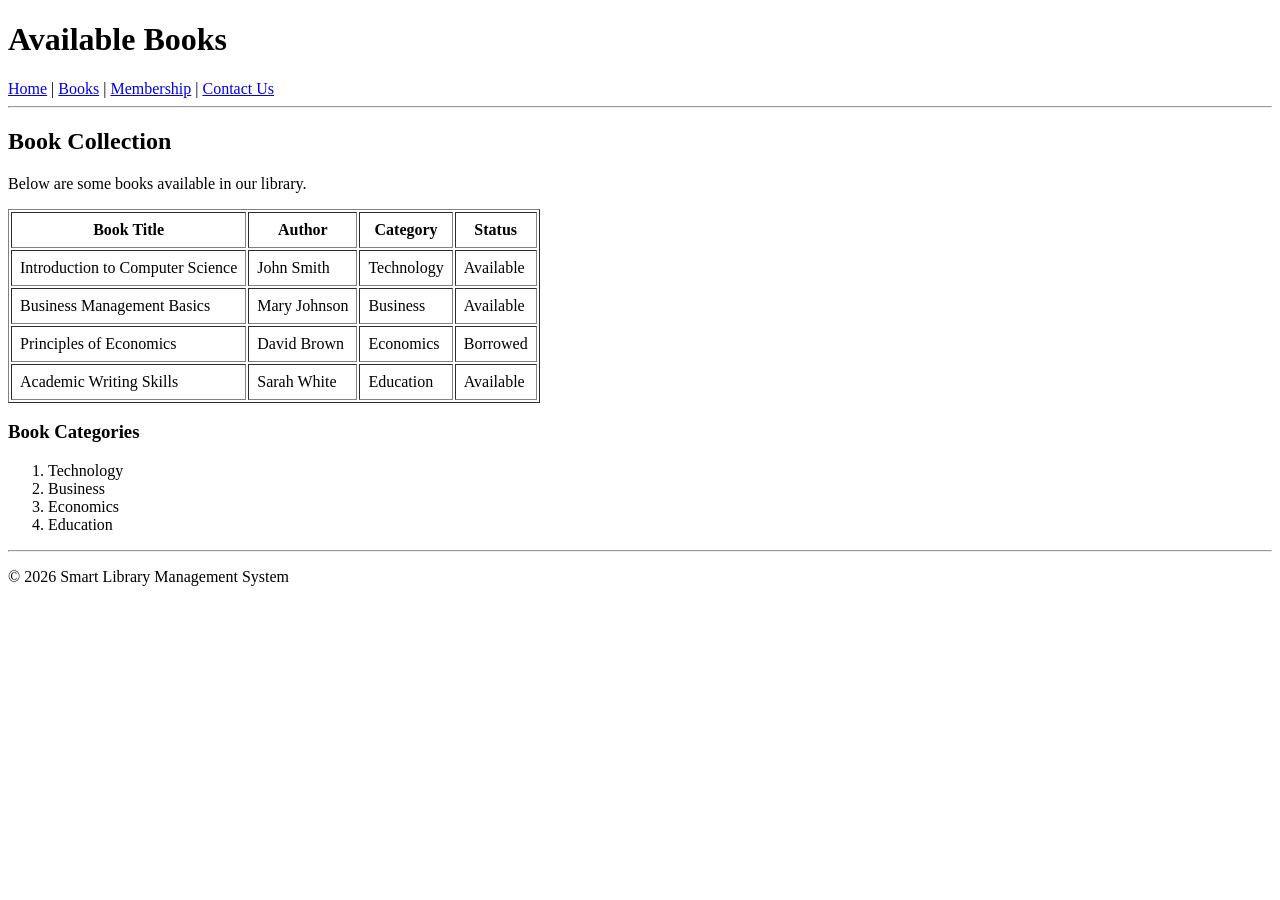
==== books.html @ 536e5e2e "Initial commit" ====
<!DOCTYPE html>
<html>
<head>
    <title>Available Books</title>
</head>
<body>

    <h1>Available Books</h1>

    <nav>
        <a href="index.html">Home</a> |
        <a href="books.html">Books</a> |
        <a href="membership.html">Membership</a> |
        <a href="contact.html">Contact Us</a>
    </nav>

    <hr>

    <h2>Book Collection</h2>

    <p>Below are some books available in our library.</p>

    <table border="1" cellpadding="8">
        <tr>
            <th>Book Title</th>
            <th>Author</th>
            <th>Category</th>
            <th>Status</th>
        </tr>

        <tr>
            <td>Introduction to Computer Science</td>
            <td>John Smith</td>
            <td>Technology</td>
            <td>Available</td>
        </tr>

        <tr>
            <td>Business Management Basics</td>
            <td>Mary Johnson</td>
            <td>Business</td>
            <td>Available</td>
        </tr>

        <tr>
            <td>Principles of Economics</td>
            <td>David Brown</td>
            <td>Economics</td>
            <td>Borrowed</td>
        </tr>

        <tr>
            <td>Academic Writing Skills</td>
            <td>Sarah White</td>
            <td>Education</td>
            <td>Available</td>
        </tr>
    </table>

    <h3>Book Categories</h3>
    <ol>
        <li>Technology</li>
        <li>Business</li>
        <li>Economics</li>
        <li>Education</li>
    </ol>

    <footer>
        <hr>
        <p>&copy; 2026 Smart Library Management System</p>
    </footer>

</body>
</html>
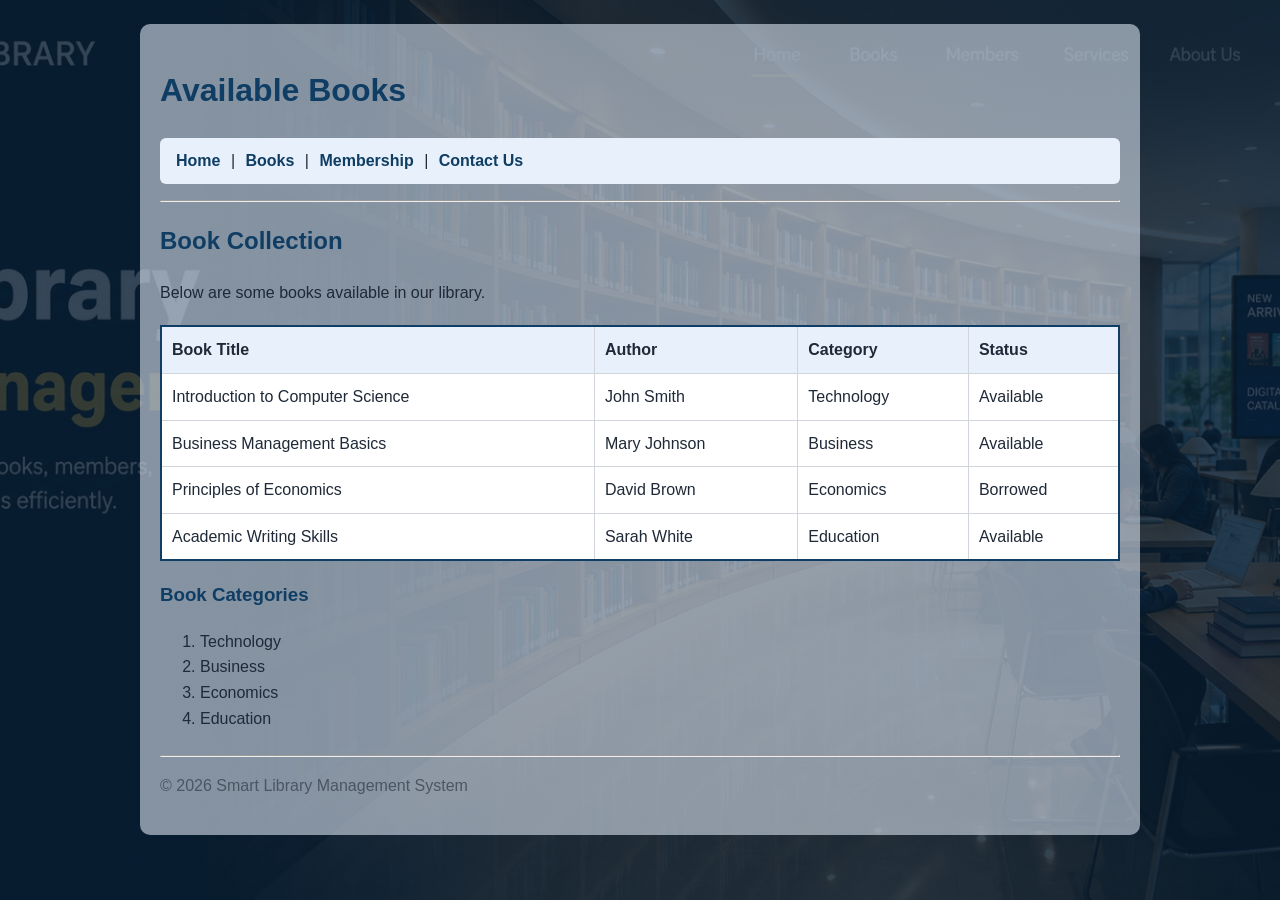
==== commit 33d14137: "Updated library website and added CSS styling" ====
--- a/books.html
+++ b/books.html
@@ -2,6 +2,7 @@
 <html>
 <head>
     <title>Available Books</title>
+    <link rel="stylesheet" href="styles.css">
 </head>
 <body>
 
--- a/styles.css
+++ b/styles.css
@@ -0,0 +1,141 @@
+body {
+    font-family: Arial, sans-serif;
+    line-height: 1.6;
+    max-width: 960px;
+    margin: 0 auto;
+    padding: 20px;
+    background-color: #f7f9fc;
+    color: #1f2937;
+}
+
+html {
+    background: linear-gradient(rgba(8, 30, 50, 0.82), rgba(8, 30, 50, 0.82)),
+        url("images/library.png") center / cover no-repeat fixed;
+}
+
+body {
+    background-color: rgba(210, 220, 232, 0.62);
+    border-radius: 10px;
+    margin-top: 24px;
+    margin-bottom: 24px;
+}
+
+h1,
+h2,
+h3 {
+    color: #0f3d63;
+}
+
+a:link {
+    color: #0f3d63;
+}
+
+a:visited {
+    color: #375a7a;
+}
+
+a:hover {
+    color: #0b2f4d;
+    text-decoration: underline;
+}
+
+a:active {
+    color: #0a2238;
+}
+
+nav {
+    margin: 10px 0 16px;
+    padding: 10px;
+    background-color: #e8f1fb;
+    border-radius: 6px;
+}
+
+nav a {
+    color: #0f3d63;
+    text-decoration: none;
+    font-weight: 600;
+    margin: 0 6px;
+}
+
+nav a:hover {
+    text-decoration: underline;
+}
+
+img {
+    max-width: 100%;
+    height: auto;
+    border-radius: 8px;
+}
+
+table {
+    width: 100%;
+    border-collapse: collapse;
+    margin: 20px 0 18px;
+    background: #ffffff;
+    border: 2px solid #0f3d63;
+}
+
+th,
+td {
+    border: 1px solid #d1d5db;
+    padding: 10px;
+    text-align: left;
+}
+
+th {
+    background-color: #e8f1fb;
+}
+
+form {
+    background: #ffffff;
+    padding: 16px;
+    border: 1px solid #d1d5db;
+    border-radius: 8px;
+}
+
+input,
+textarea,
+button {
+    font: inherit;
+}
+
+input[type="text"],
+input[type="email"],
+input[type="tel"],
+textarea {
+    width: 100%;
+    max-width: 460px;
+    padding: 8px;
+    border: 1px solid #c7d2de;
+    border-radius: 4px;
+    box-sizing: border-box;
+}
+
+button {
+    background-color: #0f3d63;
+    color: #ffffff;
+    border: none;
+    padding: 9px 14px;
+    border-radius: 4px;
+    cursor: pointer;
+    margin-right: 8px;
+}
+
+button:hover {
+    background-color: #0b2f4d;
+}
+
+footer {
+    margin-top: 24px;
+    color: #4b5563;
+}
+
+@media (max-width: 640px) {
+    body {
+        padding: 14px;
+    }
+
+    nav {
+        line-height: 2;
+    }
+}
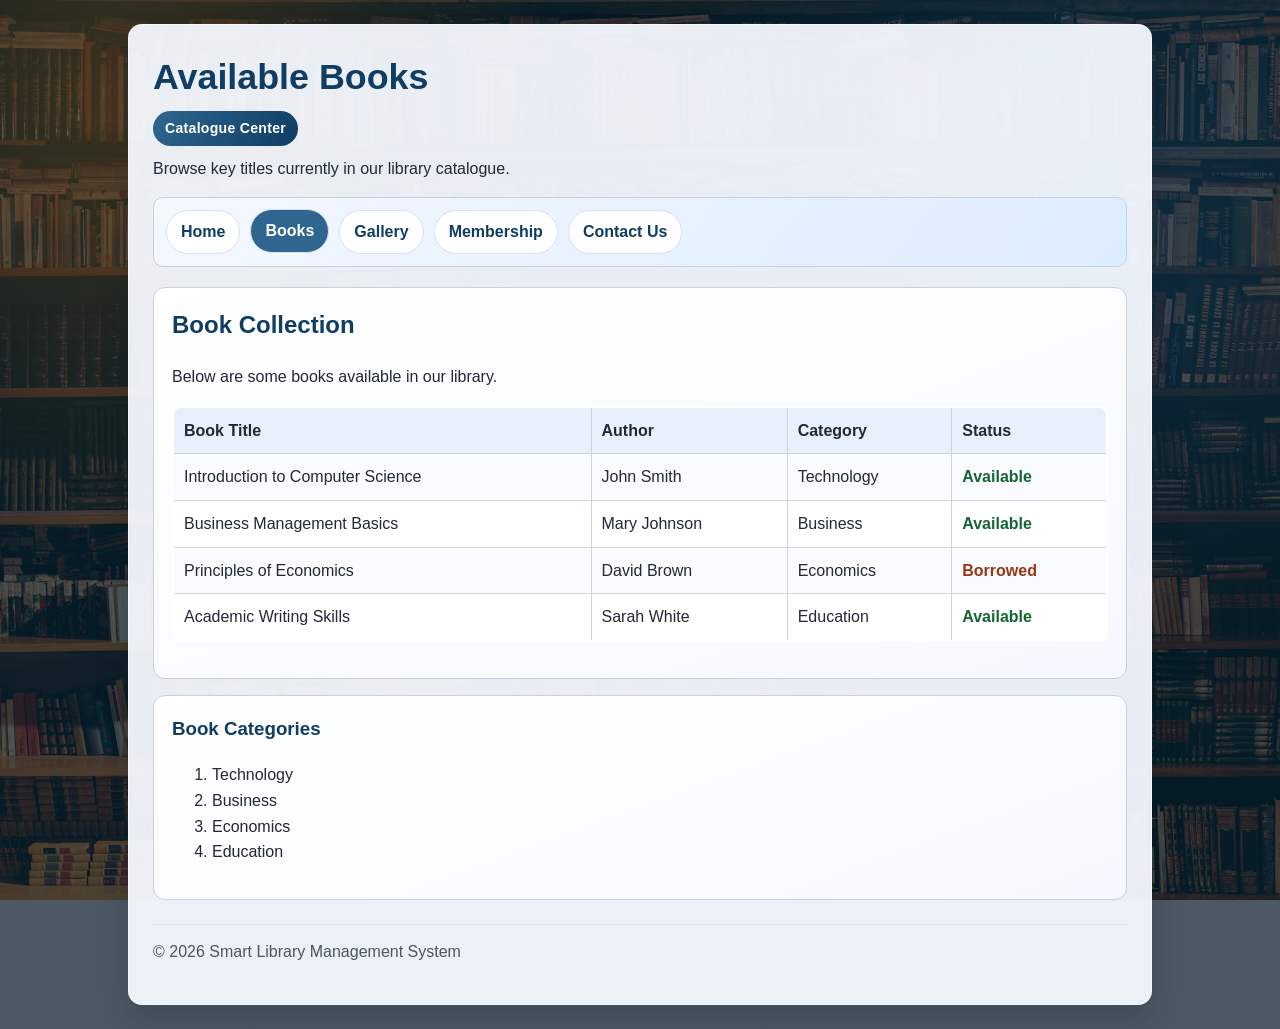
==== commit 44717993: "Updated library website and added CSS styling" ====
--- a/books.html
+++ b/books.html
@@ -7,21 +7,24 @@
 <body>
 
     <h1>Available Books</h1>
+    <p class="page-ribbon">Catalogue Center</p>
+    <p>Browse key titles currently in our library catalogue.</p>
 
     <nav>
-        <a href="index.html">Home</a> |
-        <a href="books.html">Books</a> |
-        <a href="membership.html">Membership</a> |
-        <a href="contact.html">Contact Us</a>
+        <div class="nav-links">
+            <a href="index.html">Home</a>
+            <a class="active" href="books.html">Books</a>
+            <a href="gallery.html">Gallery</a>
+            <a href="membership.html">Membership</a>
+            <a href="contact.html">Contact Us</a>
+        </div>
     </nav>
 
-    <hr>
+    <section class="content-card">
+        <h2>Book Collection</h2>
+        <p>Below are some books available in our library.</p>
 
-    <h2>Book Collection</h2>
-
-    <p>Below are some books available in our library.</p>
-
-    <table border="1" cellpadding="8">
+    <table>
         <tr>
             <th>Book Title</th>
             <th>Author</th>
@@ -33,41 +36,44 @@
             <td>Introduction to Computer Science</td>
             <td>John Smith</td>
             <td>Technology</td>
-            <td>Available</td>
+            <td><span class="status-available">Available</span></td>
         </tr>
 
         <tr>
             <td>Business Management Basics</td>
             <td>Mary Johnson</td>
             <td>Business</td>
-            <td>Available</td>
+            <td><span class="status-available">Available</span></td>
         </tr>
 
         <tr>
             <td>Principles of Economics</td>
             <td>David Brown</td>
             <td>Economics</td>
-            <td>Borrowed</td>
+            <td><span class="status-borrowed">Borrowed</span></td>
         </tr>
 
         <tr>
             <td>Academic Writing Skills</td>
             <td>Sarah White</td>
             <td>Education</td>
-            <td>Available</td>
+            <td><span class="status-available">Available</span></td>
         </tr>
     </table>
 
-    <h3>Book Categories</h3>
-    <ol>
-        <li>Technology</li>
-        <li>Business</li>
-        <li>Economics</li>
-        <li>Education</li>
-    </ol>
+    </section>
+
+    <section class="section-card">
+        <h3>Book Categories</h3>
+        <ol>
+            <li>Technology</li>
+            <li>Business</li>
+            <li>Economics</li>
+            <li>Education</li>
+        </ol>
+    </section>
 
     <footer>
-        <hr>
         <p>&copy; 2026 Smart Library Management System</p>
     </footer>
 
--- a/styles.css
+++ b/styles.css
@@ -1,64 +1,166 @@
+:root {
+    --brand-deep: #0f3d63;
+    --brand-mid: #2f6690;
+    --brand-light: #e8f1fb;
+    --accent: #d97706;
+    --text-main: #1f2937;
+    --surface: #ffffff;
+    --surface-soft: #f5f9ff;
+    --border: #c7d2de;
+}
+
+* {
+    box-sizing: border-box;
+}
+
+html {
+    background:
+        radial-gradient(circle at 10% 10%, rgba(217, 119, 6, 0.25), transparent 30%),
+        radial-gradient(circle at 85% 20%, rgba(47, 102, 144, 0.25), transparent 32%),
+        linear-gradient(rgba(7, 25, 40, 0.72), rgba(7, 25, 40, 0.72)),
+        url("images/library-bg.jpg") center / cover no-repeat fixed;
+}
+
 body {
-    font-family: Arial, sans-serif;
+    font-family: "Segoe UI", Tahoma, Geneva, Verdana, sans-serif;
     line-height: 1.6;
-    max-width: 960px;
-    margin: 0 auto;
-    padding: 20px;
-    background-color: #f7f9fc;
-    color: #1f2937;
-}
-
-html {
-    background: linear-gradient(rgba(8, 30, 50, 0.82), rgba(8, 30, 50, 0.82)),
-        url("images/library.png") center / cover no-repeat fixed;
-}
-
-body {
-    background-color: rgba(210, 220, 232, 0.62);
-    border-radius: 10px;
-    margin-top: 24px;
-    margin-bottom: 24px;
+    max-width: 1024px;
+    margin: 24px auto;
+    padding: 24px;
+    color: var(--text-main);
+    background: rgba(245, 249, 255, 0.95);
+    border-radius: 14px;
+    border: 1px solid rgba(255, 255, 255, 0.45);
+    box-shadow: 0 16px 32px rgba(4, 24, 42, 0.2);
+    animation: fade-up 0.6s ease-out;
 }
 
 h1,
 h2,
 h3 {
-    color: #0f3d63;
-}
-
-a:link {
-    color: #0f3d63;
-}
-
-a:visited {
-    color: #375a7a;
+    color: var(--brand-deep);
+    margin-top: 0;
+}
+
+h1 {
+    font-size: clamp(1.8rem, 2.8vw, 2.4rem);
+    margin-bottom: 0.3rem;
+}
+
+.page-ribbon {
+    display: inline-block;
+    margin: 0 0 10px;
+    padding: 6px 12px;
+    border-radius: 999px;
+    font-size: 0.88rem;
+    font-weight: 700;
+    letter-spacing: 0.02em;
+    color: #ffffff;
+    background: linear-gradient(120deg, var(--brand-mid), var(--brand-deep));
+}
+
+p {
+    margin-top: 0;
+}
+
+.intro-panel,
+.content-card,
+.section-card {
+    background: linear-gradient(160deg, var(--surface), var(--surface-soft));
+    border: 1px solid var(--border);
+    border-radius: 12px;
+    padding: 18px;
+    margin: 16px 0;
+}
+
+.intro-panel {
+    display: flex;
+    align-items: center;
+    gap: 16px;
+}
+
+.stats-strip {
+    display: grid;
+    grid-template-columns: repeat(3, minmax(0, 1fr));
+    gap: 10px;
+    margin: 14px 0;
+}
+
+.stat-pill {
+    background: #ffffff;
+    border: 1px solid var(--border);
+    border-radius: 10px;
+    padding: 10px;
+    text-align: center;
+}
+
+.stat-pill strong {
+    display: block;
+    font-size: 1.15rem;
+    color: var(--brand-deep);
+}
+
+.icon-badge {
+    display: inline-flex;
+    align-items: center;
+    justify-content: center;
+    width: 30px;
+    height: 30px;
+    margin-right: 8px;
+    border-radius: 50%;
+    background: var(--brand-mid);
+    color: #ffffff;
+    font-weight: 700;
+    font-size: 0.85rem;
+}
+
+.intro-panel img {
+    width: 130px;
+    height: 130px;
+    object-fit: cover;
+    border-radius: 14px;
+    border: 3px solid #fff;
+    box-shadow: 0 8px 18px rgba(15, 61, 99, 0.2);
+}
+
+a {
+    color: var(--brand-deep);
 }
 
 a:hover {
-    color: #0b2f4d;
-    text-decoration: underline;
-}
-
-a:active {
-    color: #0a2238;
+    color: var(--accent);
 }
 
 nav {
-    margin: 10px 0 16px;
-    padding: 10px;
-    background-color: #e8f1fb;
-    border-radius: 6px;
-}
-
-nav a {
-    color: #0f3d63;
+    margin: 14px 0 20px;
+    padding: 12px;
+    background: linear-gradient(130deg, #f4f8ff, #dcecff);
+    border: 1px solid var(--border);
+    border-radius: 10px;
+}
+
+.nav-links {
+    display: flex;
+    flex-wrap: wrap;
+    gap: 10px;
+}
+
+.nav-links a {
     text-decoration: none;
-    font-weight: 600;
-    margin: 0 6px;
-}
-
-nav a:hover {
-    text-decoration: underline;
+    font-weight: 700;
+    padding: 8px 14px;
+    border-radius: 999px;
+    color: var(--brand-deep);
+    background: #ffffff;
+    border: 1px solid #d8e2ef;
+    transition: transform 0.2s ease, background-color 0.2s ease, color 0.2s ease;
+}
+
+.nav-links a:hover,
+.nav-links a.active {
+    background: var(--brand-mid);
+    color: #ffffff;
+    transform: translateY(-1px);
 }
 
 img {
@@ -70,9 +172,11 @@
 table {
     width: 100%;
     border-collapse: collapse;
-    margin: 20px 0 18px;
+    margin: 16px 0 18px;
     background: #ffffff;
-    border: 2px solid #0f3d63;
+    border: 2px solid var(--brand-deep);
+    border-radius: 8px;
+    overflow: hidden;
 }
 
 th,
@@ -83,14 +187,54 @@
 }
 
 th {
-    background-color: #e8f1fb;
+    background-color: var(--brand-light);
+}
+
+table tr:nth-child(even) {
+    background-color: #f9fbff;
+}
+
+table tr:not(:first-child):hover {
+    background-color: #eaf3ff;
+    transition: background-color 0.2s ease;
+}
+
+.status-available {
+    color: #166534;
+    font-weight: 700;
+}
+
+.status-borrowed {
+    color: #9a3412;
+    font-weight: 700;
 }
 
 form {
     background: #ffffff;
-    padding: 16px;
-    border: 1px solid #d1d5db;
-    border-radius: 8px;
+    padding: 18px;
+    border: 1px solid var(--border);
+    border-radius: 10px;
+}
+
+.form-grid {
+    display: grid;
+    grid-template-columns: repeat(2, minmax(0, 1fr));
+    gap: 14px;
+}
+
+.form-group {
+    display: flex;
+    flex-direction: column;
+    gap: 6px;
+}
+
+.form-group.full {
+    grid-column: 1 / -1;
+}
+
+label {
+    font-weight: 600;
+    color: #203245;
 }
 
 input,
@@ -104,38 +248,255 @@
 input[type="tel"],
 textarea {
     width: 100%;
-    max-width: 460px;
-    padding: 8px;
-    border: 1px solid #c7d2de;
-    border-radius: 4px;
-    box-sizing: border-box;
+    padding: 10px;
+    border: 1px solid var(--border);
+    border-radius: 6px;
+    background: #fff;
+}
+
+textarea {
+    min-height: 120px;
+    resize: vertical;
+}
+
+input:focus,
+textarea:focus {
+    outline: 2px solid rgba(47, 102, 144, 0.28);
+    border-color: var(--brand-mid);
+}
+
+.radio-row {
+    display: flex;
+    flex-wrap: wrap;
+    gap: 12px;
+    align-items: center;
+}
+
+.radio-row label {
+    font-weight: 500;
+}
+
+.form-actions {
+    margin-top: 14px;
+    display: flex;
+    flex-wrap: wrap;
+    gap: 10px;
 }
 
 button {
-    background-color: #0f3d63;
+    background-color: var(--brand-deep);
     color: #ffffff;
     border: none;
-    padding: 9px 14px;
-    border-radius: 4px;
+    padding: 10px 16px;
+    border-radius: 8px;
     cursor: pointer;
-    margin-right: 8px;
+    transition: transform 0.2s ease, background-color 0.2s ease;
+}
+
+.btn-link {
+    display: inline-block;
+    text-decoration: none;
+    background-color: var(--brand-deep);
+    color: #ffffff;
+    border: none;
+    padding: 10px 16px;
+    border-radius: 8px;
+    font-weight: 600;
+    transition: transform 0.2s ease, background-color 0.2s ease;
+}
+
+.btn-link.secondary {
+    background-color: #64748b;
+}
+
+.btn-link:hover {
+    background-color: #0b2f4d;
+    color: #ffffff;
+    transform: translateY(-1px);
+}
+
+.btn-link.secondary:hover {
+    background-color: #475569;
+}
+
+button.secondary {
+    background-color: #64748b;
 }
 
 button:hover {
     background-color: #0b2f4d;
+    transform: translateY(-1px);
+}
+
+button.secondary:hover {
+    background-color: #475569;
+}
+
+.feature-grid {
+    display: grid;
+    grid-template-columns: repeat(2, minmax(0, 1fr));
+    gap: 14px;
+}
+
+.gallery-grid {
+    display: grid;
+    grid-template-columns: repeat(3, minmax(0, 1fr));
+    gap: 20px;
+    align-items: stretch;
+}
+
+.flip-card {
+    perspective: 1000px;
+    min-height: 320px;
+    height: 320px;
+    animation: fade-up 0.55s ease both;
+    transition: transform 0.25s ease;
+    cursor: pointer;
+    position: relative;
+    overflow: hidden;
+    -webkit-tap-highlight-color: transparent;
+}
+
+.flip-card:nth-child(2) {
+    animation-delay: 0.12s;
+}
+
+.flip-card:nth-child(3) {
+    animation-delay: 0.24s;
+}
+
+.flip-card:hover {
+    transform: none;
+}
+
+.flip-card-inner {
+    position: relative;
+    width: 100%;
+    height: 100%;
+    transition: transform 0.7s ease;
+    transform-style: preserve-3d;
+    transform-origin: center center;
+}
+
+.flip-card:hover .flip-card-inner {
+    transform: rotateY(180deg);
+}
+
+.flip-card:active .flip-card-inner,
+.flip-card:focus .flip-card-inner,
+.flip-card:focus-within .flip-card-inner {
+    transform: rotateY(180deg);
+}
+
+.flip-card:focus {
+    outline: 2px solid rgba(47, 102, 144, 0.45);
+    outline-offset: 0;
+}
+
+.flip-card-front,
+.flip-card-back {
+    position: absolute;
+    top: 0;
+    left: 0;
+    width: 100%;
+    height: 100%;
+    border-radius: 12px;
+    overflow: hidden;
+    backface-visibility: hidden;
+    border: 1px solid var(--border);
+    box-shadow: 0 10px 18px rgba(15, 61, 99, 0.15);
+}
+
+.flip-card-front {
+    background: #ffffff;
+    margin: 0;
+    display: flex;
+    flex-direction: column;
+    position: relative;
+}
+
+.flip-card-front img {
+    width: 100%;
+    height: 74%;
+    object-fit: cover;
+    border-radius: 0;
+    display: block;
+}
+
+.flip-card-front figcaption {
+    padding: 10px;
+    font-weight: 700;
+    color: var(--brand-deep);
+}
+
+.flip-card-back {
+    transform: rotateY(180deg);
+    padding: 14px;
+    background: linear-gradient(150deg, #1d4f77, #0f3d63);
+    color: #ffffff;
+    display: flex;
+    flex-direction: column;
+    justify-content: center;
+    gap: 8px;
+}
+
+.contact-list {
+    display: grid;
+    gap: 8px;
 }
 
 footer {
     margin-top: 24px;
     color: #4b5563;
+    border-top: 1px solid #d8e2ef;
+    padding-top: 14px;
+}
+
+@keyframes fade-up {
+    from {
+        opacity: 0;
+        transform: translateY(12px);
+    }
+
+    to {
+        opacity: 1;
+        transform: translateY(0);
+    }
+}
+
+@media (max-width: 860px) {
+    body {
+        padding: 16px;
+        margin: 14px;
+    }
+
+    .gallery-grid {
+        grid-template-columns: repeat(2, minmax(0, 1fr));
+    }
+
+    .feature-grid,
+    .form-grid {
+        grid-template-columns: 1fr;
+    }
+
+    .stats-strip {
+        grid-template-columns: 1fr;
+    }
+
 }
 
 @media (max-width: 640px) {
-    body {
-        padding: 14px;
-    }
-
-    nav {
-        line-height: 2;
+    .intro-panel {
+        flex-direction: column;
+        text-align: center;
+    }
+
+    .gallery-grid {
+        grid-template-columns: 1fr;
+    }
+
+    .nav-links a {
+        flex: 1 1 100%;
+        text-align: center;
     }
 }
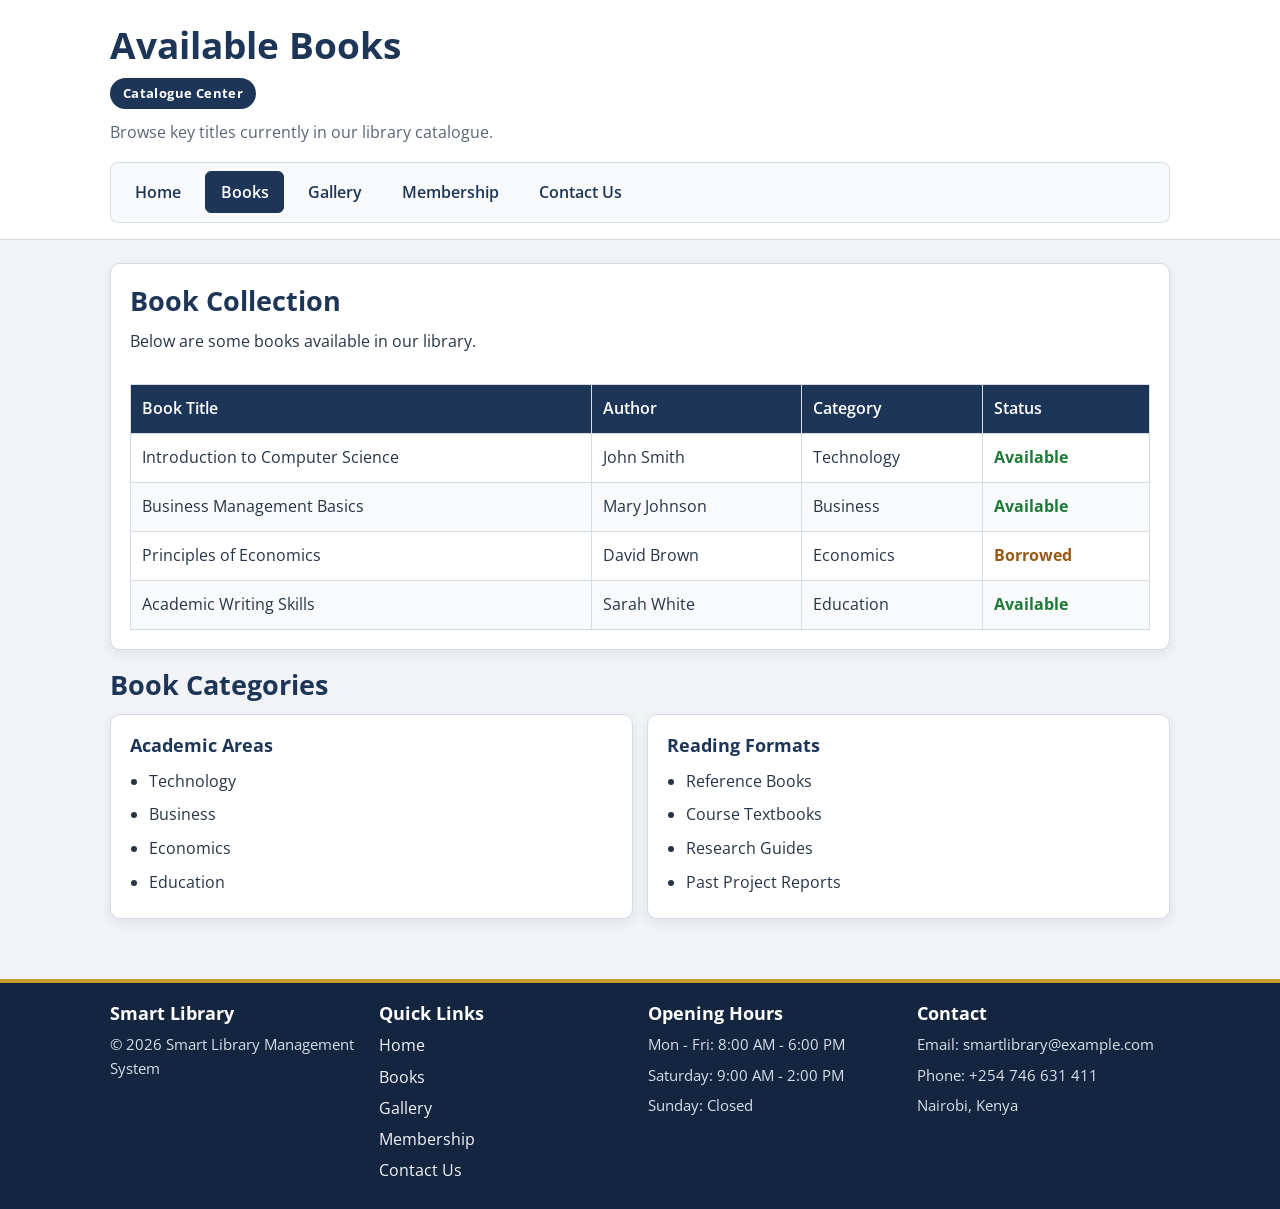
==== commit 4ab9330f: "Updated the gallery page with high-quality, project-matching library images, improved card descripti" ====
--- a/books.html
+++ b/books.html
@@ -1,81 +1,131 @@
 <!DOCTYPE html>
-<html>
+<html lang="en">
 <head>
+    <meta charset="UTF-8">
+    <meta name="viewport" content="width=device-width, initial-scale=1.0">
     <title>Available Books</title>
     <link rel="stylesheet" href="styles.css">
 </head>
 <body>
+    <header class="site-header">
+        <div class="site-container">
+            <h1>Available Books</h1>
+            <p class="page-ribbon">Catalogue Center</p>
+            <p class="intro-text">Browse key titles currently in our library catalogue.</p>
 
-    <h1>Available Books</h1>
-    <p class="page-ribbon">Catalogue Center</p>
-    <p>Browse key titles currently in our library catalogue.</p>
+            <nav class="site-nav" aria-label="Main navigation">
+                <a href="index.html">Home</a>
+                <a class="active" href="books.html">Books</a>
+                <a href="gallery.html">Gallery</a>
+                <a href="membership.html">Membership</a>
+                <a href="contact.html">Contact Us</a>
+            </nav>
+        </div>
+    </header>
 
-    <nav>
-        <div class="nav-links">
-            <a href="index.html">Home</a>
-            <a class="active" href="books.html">Books</a>
-            <a href="gallery.html">Gallery</a>
-            <a href="membership.html">Membership</a>
-            <a href="contact.html">Contact Us</a>
+    <main class="site-container">
+        <section class="content-card">
+            <h2>Book Collection</h2>
+            <p>Below are some books available in our library.</p>
+
+            <div class="table-wrap">
+                <table>
+                    <thead>
+                        <tr>
+                            <th>Book Title</th>
+                            <th>Author</th>
+                            <th>Category</th>
+                            <th>Status</th>
+                        </tr>
+                    </thead>
+                    <tbody>
+                        <tr>
+                            <td>Introduction to Computer Science</td>
+                            <td>John Smith</td>
+                            <td>Technology</td>
+                            <td><span class="status-available">Available</span></td>
+                        </tr>
+                        <tr>
+                            <td>Business Management Basics</td>
+                            <td>Mary Johnson</td>
+                            <td>Business</td>
+                            <td><span class="status-available">Available</span></td>
+                        </tr>
+                        <tr>
+                            <td>Principles of Economics</td>
+                            <td>David Brown</td>
+                            <td>Economics</td>
+                            <td><span class="status-borrowed">Borrowed</span></td>
+                        </tr>
+                        <tr>
+                            <td>Academic Writing Skills</td>
+                            <td>Sarah White</td>
+                            <td>Education</td>
+                            <td><span class="status-available">Available</span></td>
+                        </tr>
+                    </tbody>
+                </table>
+            </div>
+        </section>
+
+        <section>
+            <h2>Book Categories</h2>
+            <div class="feature-grid two-col">
+                <article class="section-card">
+                    <h3>Academic Areas</h3>
+                    <ul class="category-list">
+                        <li>Technology</li>
+                        <li>Business</li>
+                        <li>Economics</li>
+                        <li>Education</li>
+                    </ul>
+                </article>
+
+                <article class="section-card">
+                    <h3>Reading Formats</h3>
+                    <ul class="category-list">
+                        <li>Reference Books</li>
+                        <li>Course Textbooks</li>
+                        <li>Research Guides</li>
+                        <li>Past Project Reports</li>
+                    </ul>
+                </article>
+            </div>
+        </section>
+    </main>
+
+    <footer class="site-footer">
+        <div class="site-container footer-grid">
+            <section>
+                <h3>Smart Library</h3>
+                <p>&copy; 2026 Smart Library Management System</p>
+            </section>
+
+            <section>
+                <h3>Quick Links</h3>
+                <ul>
+                    <li><a href="index.html">Home</a></li>
+                    <li><a href="books.html">Books</a></li>
+                    <li><a href="gallery.html">Gallery</a></li>
+                    <li><a href="membership.html">Membership</a></li>
+                    <li><a href="contact.html">Contact Us</a></li>
+                </ul>
+            </section>
+
+            <section>
+                <h3>Opening Hours</h3>
+                <p>Mon - Fri: 8:00 AM - 6:00 PM</p>
+                <p>Saturday: 9:00 AM - 2:00 PM</p>
+                <p>Sunday: Closed</p>
+            </section>
+
+            <section>
+                <h3>Contact</h3>
+                <p>Email: smartlibrary@example.com</p>
+                <p>Phone: +254 746 631 411</p>
+                <p>Nairobi, Kenya</p>
+            </section>
         </div>
-    </nav>
-
-    <section class="content-card">
-        <h2>Book Collection</h2>
-        <p>Below are some books available in our library.</p>
-
-    <table>
-        <tr>
-            <th>Book Title</th>
-            <th>Author</th>
-            <th>Category</th>
-            <th>Status</th>
-        </tr>
-
-        <tr>
-            <td>Introduction to Computer Science</td>
-            <td>John Smith</td>
-            <td>Technology</td>
-            <td><span class="status-available">Available</span></td>
-        </tr>
-
-        <tr>
-            <td>Business Management Basics</td>
-            <td>Mary Johnson</td>
-            <td>Business</td>
-            <td><span class="status-available">Available</span></td>
-        </tr>
-
-        <tr>
-            <td>Principles of Economics</td>
-            <td>David Brown</td>
-            <td>Economics</td>
-            <td><span class="status-borrowed">Borrowed</span></td>
-        </tr>
-
-        <tr>
-            <td>Academic Writing Skills</td>
-            <td>Sarah White</td>
-            <td>Education</td>
-            <td><span class="status-available">Available</span></td>
-        </tr>
-    </table>
-
-    </section>
-
-    <section class="section-card">
-        <h3>Book Categories</h3>
-        <ol>
-            <li>Technology</li>
-            <li>Business</li>
-            <li>Economics</li>
-            <li>Education</li>
-        </ol>
-    </section>
-
-    <footer>
-        <p>&copy; 2026 Smart Library Management System</p>
     </footer>
-
 </body>
 </html>
--- a/styles.css
+++ b/styles.css
@@ -1,240 +1,334 @@
+/* ==================================================
+   SMART LIBRARY CSS LAB STYLESHEET
+   One external stylesheet used across all pages
+   ================================================== */
+
+/* Google Font Import */
+@import url("https://fonts.googleapis.com/css2?family=Open+Sans:wght@400;600;700&display=swap");
+
+/* 1. Root Variables and Global Reset */
 :root {
-    --brand-deep: #0f3d63;
-    --brand-mid: #2f6690;
-    --brand-light: #e8f1fb;
-    --accent: #d97706;
-    --text-main: #1f2937;
-    --surface: #ffffff;
-    --surface-soft: #f5f9ff;
-    --border: #c7d2de;
+    --navy: #1d3557;
+    --navy-dark: #14263f;
+    --gold: #c79d32;
+    --white: #ffffff;
+    --light-grey: #f1f3f6;
+    --mid-grey: #d7dce3;
+    --text-main: #263445;
+    --text-soft: #5b6675;
+    --success: #1e7a37;
+    --warning: #9a5a15;
+    --shadow-soft: 0 4px 12px rgba(20, 38, 63, 0.08);
 }
 
 * {
     box-sizing: border-box;
 }
 
-html {
-    background:
-        radial-gradient(circle at 10% 10%, rgba(217, 119, 6, 0.25), transparent 30%),
-        radial-gradient(circle at 85% 20%, rgba(47, 102, 144, 0.25), transparent 32%),
-        linear-gradient(rgba(7, 25, 40, 0.72), rgba(7, 25, 40, 0.72)),
-        url("images/library-bg.jpg") center / cover no-repeat fixed;
-}
-
+html,
 body {
-    font-family: "Segoe UI", Tahoma, Geneva, Verdana, sans-serif;
+    margin: 0;
+    padding: 0;
+}
+
+body {
+    font-family: "Open Sans", sans-serif;
+    color: var(--text-main);
+    background: var(--light-grey);
     line-height: 1.6;
-    max-width: 1024px;
-    margin: 24px auto;
-    padding: 24px;
-    color: var(--text-main);
-    background: rgba(245, 249, 255, 0.95);
-    border-radius: 14px;
-    border: 1px solid rgba(255, 255, 255, 0.45);
-    box-shadow: 0 16px 32px rgba(4, 24, 42, 0.2);
-    animation: fade-up 0.6s ease-out;
-}
-
+}
+
+.site-container {
+    width: min(1060px, 92%);
+    margin: 0 auto;
+}
+
+/* 2. Typography */
 h1,
 h2,
 h3 {
-    color: var(--brand-deep);
+    color: var(--navy);
+    line-height: 1.3;
     margin-top: 0;
 }
 
 h1 {
-    font-size: clamp(1.8rem, 2.8vw, 2.4rem);
-    margin-bottom: 0.3rem;
+    font-size: clamp(1.8rem, 4vw, 2.3rem);
+    margin-bottom: 0.5rem;
+}
+
+h2 {
+    font-size: clamp(1.35rem, 3vw, 1.7rem);
+    margin-bottom: 0.7rem;
+}
+
+h3 {
+    font-size: 1.1rem;
+    margin-bottom: 0.5rem;
+}
+
+p {
+    margin-top: 0;
+    margin-bottom: 0.9rem;
+    color: var(--text-main);
+}
+
+a {
+    color: var(--navy);
+}
+
+a:hover {
+    color: var(--gold);
+}
+
+/* 3. Header and Navigation */
+.site-header {
+    padding: 1.4rem 0 1rem;
+    border-bottom: 1px solid var(--mid-grey);
+    background: var(--white);
+}
+
+.intro-text {
+    max-width: 760px;
+    color: var(--text-soft);
 }
 
 .page-ribbon {
     display: inline-block;
-    margin: 0 0 10px;
-    padding: 6px 12px;
+    margin: 0 0 0.7rem;
+    padding: 0.3rem 0.8rem;
     border-radius: 999px;
-    font-size: 0.88rem;
+    background: var(--navy);
+    color: var(--white);
+    font-size: 0.82rem;
     font-weight: 700;
-    letter-spacing: 0.02em;
-    color: #ffffff;
-    background: linear-gradient(120deg, var(--brand-mid), var(--brand-deep));
-}
-
-p {
-    margin-top: 0;
-}
-
-.intro-panel,
+    letter-spacing: 0.03em;
+}
+
+.site-nav {
+    display: flex;
+    flex-wrap: wrap;
+    gap: 0.55rem;
+    margin-top: 1rem;
+    padding: 0.55rem;
+    border: 1px solid var(--mid-grey);
+    border-radius: 8px;
+    background: #f8f9fb;
+}
+
+.site-nav a {
+    text-decoration: none;
+    font-weight: 600;
+    padding: 0.45rem 0.9rem;
+    border-radius: 6px;
+    border: 1px solid transparent;
+    transition: background-color 0.25s ease, color 0.25s ease, border-color 0.25s ease;
+}
+
+.site-nav a:hover {
+    background: #edf1f6;
+    border-color: var(--mid-grey);
+}
+
+.site-nav a.active {
+    background: var(--navy);
+    color: var(--white);
+    border-color: var(--navy);
+}
+
+/* 4. Layout Blocks and Cards */
+main {
+    padding: 1.4rem 0 0.4rem;
+}
+
 .content-card,
-.section-card {
-    background: linear-gradient(160deg, var(--surface), var(--surface-soft));
-    border: 1px solid var(--border);
-    border-radius: 12px;
-    padding: 18px;
-    margin: 16px 0;
-}
-
-.intro-panel {
-    display: flex;
+.section-card,
+.hero-card {
+    background: var(--white);
+    border: 1px solid var(--mid-grey);
+    border-radius: 10px;
+    box-shadow: var(--shadow-soft);
+    padding: 1.2rem;
+    margin: 0 0 1.1rem;
+}
+
+.hero-card {
+    display: grid;
+    grid-template-columns: 1.2fr 0.8fr;
+    gap: 1rem;
     align-items: center;
-    gap: 16px;
-}
-
-.stats-strip {
+    background-image: linear-gradient(rgba(255, 255, 255, 0.94), rgba(255, 255, 255, 0.94)), url("images/library-bg.jpg");
+    background-size: cover;
+    background-position: center;
+}
+
+.hero-card img {
+    width: 100%;
+    max-width: 320px;
+    justify-self: center;
+    border-radius: 8px;
+    border: 1px solid var(--mid-grey);
+}
+
+.button-row {
+    display: flex;
+    flex-wrap: wrap;
+    gap: 0.55rem;
+    margin-top: 0.7rem;
+}
+
+.feature-grid {
     display: grid;
+    gap: 0.9rem;
+    margin-bottom: 1rem;
+}
+
+.feature-grid.two-col {
+    grid-template-columns: repeat(2, minmax(0, 1fr));
+}
+
+.feature-grid.three-col {
     grid-template-columns: repeat(3, minmax(0, 1fr));
-    gap: 10px;
-    margin: 14px 0;
-}
-
-.stat-pill {
-    background: #ffffff;
-    border: 1px solid var(--border);
-    border-radius: 10px;
-    padding: 10px;
-    text-align: center;
-}
-
-.stat-pill strong {
-    display: block;
-    font-size: 1.15rem;
-    color: var(--brand-deep);
+}
+
+.info-card {
+    display: flex;
+    flex-direction: column;
+    gap: 0.35rem;
 }
 
 .icon-badge {
     display: inline-flex;
     align-items: center;
     justify-content: center;
-    width: 30px;
-    height: 30px;
-    margin-right: 8px;
+    width: 2.1rem;
+    height: 2.1rem;
     border-radius: 50%;
-    background: var(--brand-mid);
-    color: #ffffff;
+    background: var(--navy);
+    color: var(--white);
     font-weight: 700;
-    font-size: 0.85rem;
-}
-
-.intro-panel img {
-    width: 130px;
-    height: 130px;
-    object-fit: cover;
-    border-radius: 14px;
-    border: 3px solid #fff;
-    box-shadow: 0 8px 18px rgba(15, 61, 99, 0.2);
-}
-
-a {
-    color: var(--brand-deep);
-}
-
-a:hover {
-    color: var(--accent);
-}
-
-nav {
-    margin: 14px 0 20px;
-    padding: 12px;
-    background: linear-gradient(130deg, #f4f8ff, #dcecff);
-    border: 1px solid var(--border);
-    border-radius: 10px;
-}
-
-.nav-links {
-    display: flex;
-    flex-wrap: wrap;
-    gap: 10px;
-}
-
-.nav-links a {
-    text-decoration: none;
-    font-weight: 700;
-    padding: 8px 14px;
-    border-radius: 999px;
-    color: var(--brand-deep);
-    background: #ffffff;
-    border: 1px solid #d8e2ef;
-    transition: transform 0.2s ease, background-color 0.2s ease, color 0.2s ease;
-}
-
-.nav-links a:hover,
-.nav-links a.active {
-    background: var(--brand-mid);
-    color: #ffffff;
-    transform: translateY(-1px);
-}
-
-img {
-    max-width: 100%;
-    height: auto;
+    font-size: 0.78rem;
+    margin-bottom: 0.35rem;
+}
+
+.stats-strip {
+    display: grid;
+    grid-template-columns: repeat(4, minmax(0, 1fr));
+    gap: 0.75rem;
+}
+
+.stat-pill {
+    border: 1px solid var(--mid-grey);
     border-radius: 8px;
+    background: #fcfcfd;
+    padding: 0.8rem;
+    text-align: center;
+}
+
+.stat-pill h3 {
+    margin-bottom: 0.25rem;
+    color: var(--navy-dark);
+}
+
+.stat-pill p {
+    margin-bottom: 0;
+    color: var(--text-soft);
+    font-size: 0.92rem;
+}
+
+.category-list {
+    margin: 0;
+    padding-left: 1.15rem;
+}
+
+.category-list li {
+    padding: 0.25rem 0;
+}
+
+/* 5. Tables */
+.table-wrap {
+    overflow-x: auto;
 }
 
 table {
     width: 100%;
     border-collapse: collapse;
-    margin: 16px 0 18px;
-    background: #ffffff;
-    border: 2px solid var(--brand-deep);
-    border-radius: 8px;
-    overflow: hidden;
+    background: var(--white);
+    margin-top: 0.9rem;
 }
 
 th,
 td {
-    border: 1px solid #d1d5db;
-    padding: 10px;
+    border: 1px solid var(--mid-grey);
+    padding: 0.7rem;
     text-align: left;
 }
 
 th {
-    background-color: var(--brand-light);
-}
-
-table tr:nth-child(even) {
-    background-color: #f9fbff;
-}
-
-table tr:not(:first-child):hover {
-    background-color: #eaf3ff;
+    background: var(--navy);
+    color: var(--white);
+    font-weight: 600;
+}
+
+tbody tr:nth-child(even) {
+    background: #f8fafc;
+}
+
+tbody tr:hover {
+    background: #edf3fb;
     transition: background-color 0.2s ease;
 }
 
 .status-available {
-    color: #166534;
+    color: var(--success);
     font-weight: 700;
 }
 
 .status-borrowed {
-    color: #9a3412;
+    color: var(--warning);
     font-weight: 700;
 }
 
+/* 6. Forms */
 form {
-    background: #ffffff;
-    padding: 18px;
-    border: 1px solid var(--border);
-    border-radius: 10px;
+    background: #fbfcfe;
+    border: 1px solid var(--mid-grey);
+    border-radius: 8px;
+    padding: 1rem;
 }
 
 .form-grid {
     display: grid;
     grid-template-columns: repeat(2, minmax(0, 1fr));
-    gap: 14px;
+    gap: 0.8rem;
 }
 
 .form-group {
     display: flex;
     flex-direction: column;
-    gap: 6px;
+    gap: 0.35rem;
 }
 
 .form-group.full {
     grid-column: 1 / -1;
 }
 
-label {
+label,
+legend {
     font-weight: 600;
-    color: #203245;
+    color: var(--navy-dark);
+}
+
+.radio-group {
+    border: 1px solid var(--mid-grey);
+    border-radius: 8px;
+    padding: 0.7rem;
+}
+
+.radio-row {
+    display: flex;
+    flex-wrap: wrap;
+    gap: 1rem;
 }
 
 input,
@@ -248,10 +342,10 @@
 input[type="tel"],
 textarea {
     width: 100%;
-    padding: 10px;
-    border: 1px solid var(--border);
+    border: 1px solid #c8cfd9;
     border-radius: 6px;
-    background: #fff;
+    padding: 0.6rem;
+    background: var(--white);
 }
 
 textarea {
@@ -261,241 +355,204 @@
 
 input:focus,
 textarea:focus {
-    outline: 2px solid rgba(47, 102, 144, 0.28);
-    border-color: var(--brand-mid);
-}
-
-.radio-row {
+    outline: 2px solid rgba(29, 53, 87, 0.2);
+    border-color: var(--navy);
+}
+
+.form-actions {
+    margin-top: 0.9rem;
     display: flex;
     flex-wrap: wrap;
-    gap: 12px;
-    align-items: center;
-}
-
-.radio-row label {
-    font-weight: 500;
-}
-
-.form-actions {
-    margin-top: 14px;
-    display: flex;
-    flex-wrap: wrap;
-    gap: 10px;
-}
-
-button {
-    background-color: var(--brand-deep);
-    color: #ffffff;
-    border: none;
-    padding: 10px 16px;
-    border-radius: 8px;
-    cursor: pointer;
-    transition: transform 0.2s ease, background-color 0.2s ease;
-}
-
+    gap: 0.6rem;
+}
+
+/* 7. Buttons */
+button,
 .btn-link {
     display: inline-block;
+    border: 1px solid transparent;
+    border-radius: 6px;
+    padding: 0.55rem 1rem;
     text-decoration: none;
-    background-color: var(--brand-deep);
-    color: #ffffff;
-    border: none;
-    padding: 10px 16px;
-    border-radius: 8px;
+    cursor: pointer;
     font-weight: 600;
-    transition: transform 0.2s ease, background-color 0.2s ease;
-}
-
+    background: var(--navy);
+    color: var(--white);
+    transition: background-color 0.2s ease, transform 0.2s ease;
+}
+
+button:hover,
+.btn-link:hover {
+    background: var(--navy-dark);
+    color: var(--white);
+    transform: translateY(-1px);
+}
+
+button.secondary,
 .btn-link.secondary {
-    background-color: #64748b;
-}
-
-.btn-link:hover {
-    background-color: #0b2f4d;
-    color: #ffffff;
-    transform: translateY(-1px);
-}
-
+    background: #6a7687;
+}
+
+button.secondary:hover,
 .btn-link.secondary:hover {
-    background-color: #475569;
-}
-
-button.secondary {
-    background-color: #64748b;
-}
-
-button:hover {
-    background-color: #0b2f4d;
-    transform: translateY(-1px);
-}
-
-button.secondary:hover {
-    background-color: #475569;
-}
-
-.feature-grid {
+    background: #556170;
+}
+
+/* 8. Gallery Flip Cards */
+.gallery-grid {
     display: grid;
     grid-template-columns: repeat(2, minmax(0, 1fr));
-    gap: 14px;
-}
-
-.gallery-grid {
-    display: grid;
-    grid-template-columns: repeat(3, minmax(0, 1fr));
-    gap: 20px;
-    align-items: stretch;
+    gap: 1rem;
 }
 
 .flip-card {
     perspective: 1000px;
-    min-height: 320px;
-    height: 320px;
-    animation: fade-up 0.55s ease both;
-    transition: transform 0.25s ease;
-    cursor: pointer;
-    position: relative;
-    overflow: hidden;
-    -webkit-tap-highlight-color: transparent;
-}
-
-.flip-card:nth-child(2) {
-    animation-delay: 0.12s;
-}
-
-.flip-card:nth-child(3) {
-    animation-delay: 0.24s;
-}
-
-.flip-card:hover {
-    transform: none;
+    height: 300px;
 }
 
 .flip-card-inner {
     position: relative;
     width: 100%;
     height: 100%;
+    transform-style: preserve-3d;
     transition: transform 0.7s ease;
-    transform-style: preserve-3d;
-    transform-origin: center center;
-}
-
-.flip-card:hover .flip-card-inner {
-    transform: rotateY(180deg);
-}
-
-.flip-card:active .flip-card-inner,
+}
+
+.flip-card:hover .flip-card-inner,
 .flip-card:focus .flip-card-inner,
 .flip-card:focus-within .flip-card-inner {
     transform: rotateY(180deg);
 }
 
-.flip-card:focus {
-    outline: 2px solid rgba(47, 102, 144, 0.45);
-    outline-offset: 0;
-}
-
 .flip-card-front,
 .flip-card-back {
     position: absolute;
+    width: 100%;
+    height: 100%;
     top: 0;
     left: 0;
-    width: 100%;
-    height: 100%;
-    border-radius: 12px;
+    backface-visibility: hidden;
+    border-radius: 10px;
+    border: 1px solid var(--mid-grey);
     overflow: hidden;
-    backface-visibility: hidden;
-    border: 1px solid var(--border);
-    box-shadow: 0 10px 18px rgba(15, 61, 99, 0.15);
+    box-shadow: var(--shadow-soft);
 }
 
 .flip-card-front {
-    background: #ffffff;
+    display: flex;
+    flex-direction: column;
     margin: 0;
-    display: flex;
-    flex-direction: column;
-    position: relative;
+    background: var(--white);
 }
 
 .flip-card-front img {
     width: 100%;
-    height: 74%;
+    height: 78%;
     object-fit: cover;
-    border-radius: 0;
-    display: block;
 }
 
 .flip-card-front figcaption {
-    padding: 10px;
+    padding: 0.65rem;
     font-weight: 700;
-    color: var(--brand-deep);
+    color: var(--navy);
 }
 
 .flip-card-back {
     transform: rotateY(180deg);
-    padding: 14px;
-    background: linear-gradient(150deg, #1d4f77, #0f3d63);
-    color: #ffffff;
+    background: var(--navy);
+    color: var(--white);
+    padding: 1rem;
     display: flex;
     flex-direction: column;
     justify-content: center;
-    gap: 8px;
-}
-
-.contact-list {
+}
+
+.flip-card-back h3,
+.flip-card-back p {
+    color: var(--white);
+}
+
+/* 9. Footer */
+.site-footer {
+    margin-top: 1.2rem;
+    border-top: 4px solid var(--gold);
+    background: var(--navy-dark);
+    color: #e8edf5;
+    padding: 1.2rem 0;
+}
+
+.footer-grid {
     display: grid;
-    gap: 8px;
-}
-
-footer {
-    margin-top: 24px;
-    color: #4b5563;
-    border-top: 1px solid #d8e2ef;
-    padding-top: 14px;
-}
-
-@keyframes fade-up {
-    from {
-        opacity: 0;
-        transform: translateY(12px);
-    }
-
-    to {
-        opacity: 1;
-        transform: translateY(0);
-    }
-}
-
-@media (max-width: 860px) {
-    body {
-        padding: 16px;
-        margin: 14px;
-    }
-
-    .gallery-grid {
+    grid-template-columns: repeat(4, minmax(0, 1fr));
+    gap: 1rem;
+}
+
+.site-footer h3 {
+    color: var(--white);
+    margin-bottom: 0.55rem;
+}
+
+.site-footer p {
+    color: #d6deea;
+    margin-bottom: 0.4rem;
+    font-size: 0.93rem;
+}
+
+.site-footer ul {
+    list-style: none;
+    margin: 0;
+    padding: 0;
+}
+
+.site-footer li {
+    margin-bottom: 0.35rem;
+}
+
+.site-footer a {
+    color: #f1f5fb;
+    text-decoration: none;
+}
+
+.site-footer a:hover {
+    color: var(--gold);
+}
+
+/* 10. Responsive Media Queries */
+@media (max-width: 900px) {
+    .feature-grid.three-col,
+    .footer-grid {
         grid-template-columns: repeat(2, minmax(0, 1fr));
     }
 
-    .feature-grid,
-    .form-grid {
+    .hero-card {
         grid-template-columns: 1fr;
     }
 
+    .hero-content {
+        order: 2;
+    }
+
+    .hero-card img {
+        order: 1;
+        max-width: 360px;
+    }
+
+    .stats-strip {
+        grid-template-columns: repeat(2, minmax(0, 1fr));
+    }
+}
+
+@media (max-width: 700px) {
+    .feature-grid.two-col,
+    .feature-grid.three-col,
+    .form-grid,
+    .gallery-grid,
+    .footer-grid,
     .stats-strip {
         grid-template-columns: 1fr;
     }
 
-}
-
-@media (max-width: 640px) {
-    .intro-panel {
-        flex-direction: column;
-        text-align: center;
-    }
-
-    .gallery-grid {
-        grid-template-columns: 1fr;
-    }
-
-    .nav-links a {
+    .site-nav a {
         flex: 1 1 100%;
         text-align: center;
     }
